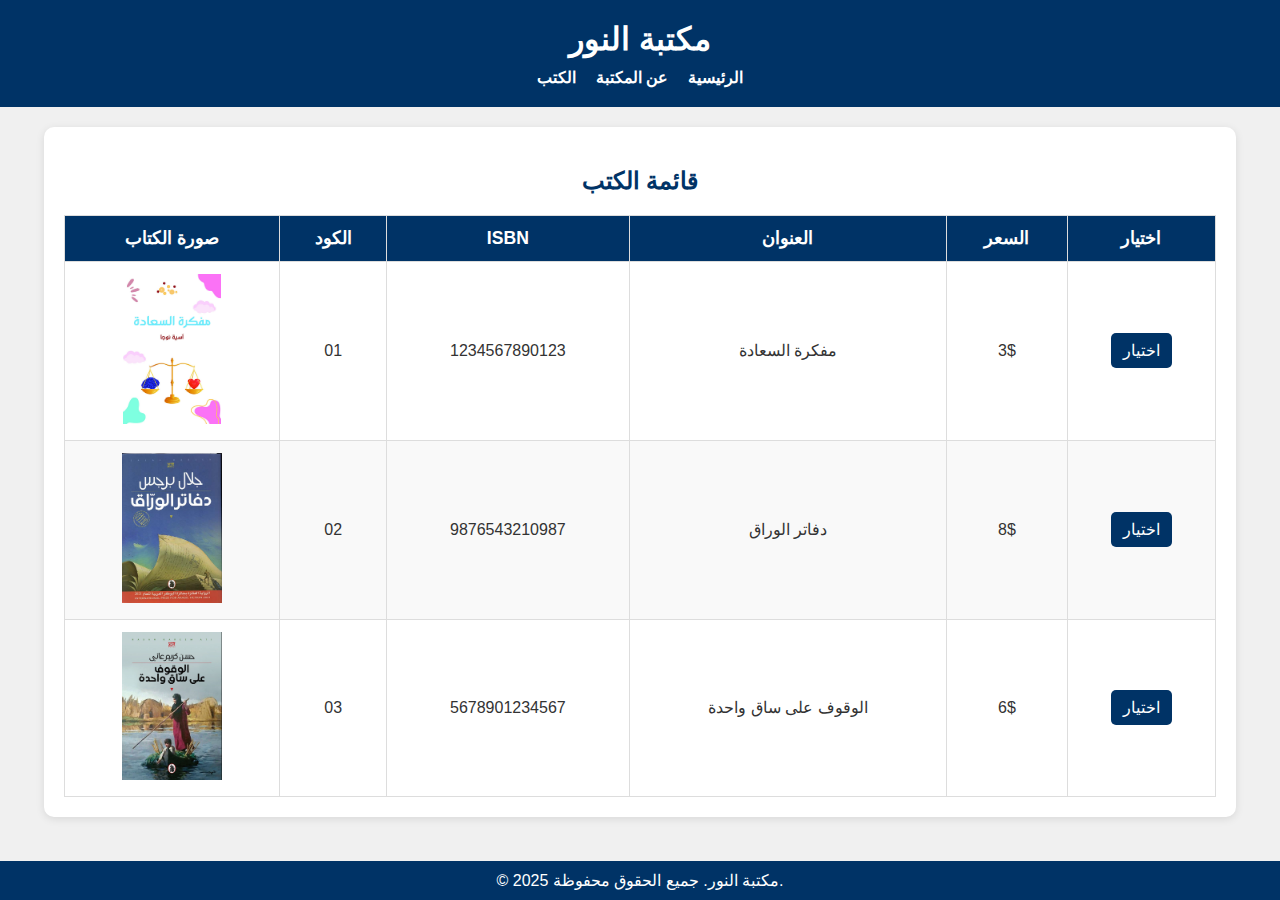
==== books.html @ 10886ed7 "Add files via upload" ====
<!DOCTYPE html>
<html lang="ar">

<head>
    <meta charset="UTF-8">
    <meta name="viewport" content="width=device-width, initial-scale=1.0">
    <title>الكتب - مكتبتنا</title>
    <link rel="stylesheet" href="style.css">
    <script src="https://code.jquery.com/jquery-3.6.0.min.js"></script>
    <script src="script.js" defer></script>
</head>

<body>
    <header>
        <div class="header-container">
            <h1>مكتبة النور</h1>
            <nav>
                <ul class="nav-list" style="direction: rtl;">
                    <li><a href="index.html">الرئيسية</a></li>
                    <li><a href="about.html">عن المكتبة</a></li>
                    <li><a href="books.html">الكتب</a></li>
                </ul>
            </nav>
        </div>
    </header>

    <main>
        <section class="books-list">
            <h2>قائمة الكتب</h2>
            <table class="book-table">
                <thead>
                    <tr>
                        <th>صورة الكتاب</th>
                        <th>الكود</th>
                        <th>ISBN</th>
                        <th>العنوان</th>
                        <th>السعر</th>
                        <th>اختيار</th>
                    </tr>
                </thead>
                <tbody>
                    <tr>
                        <td><img src="img/717993.jpg" alt="كتاب 1"></td>
                        <td>01</td>
                        <td>1234567890123</td>
                        <td>مفكرة السعادة </td>
                        <td>3$</td>
                        <td><button class="choose-book" data-title="مفكرة السعادة " data-price="$3">اختيار</button></td>
                    </tr>
                    <tr>
                        <td><img src="img/346573.jpg" alt="دفاتر الوراق"></td>
                        <td>02</td>
                        <td>9876543210987</td>
                        <td>دفاتر الوراق</td>
                        <td>8$</td>
                        <td><button class="choose-book" data-title="دفاتر الوراق" data-price="$8">اختيار</button>
                        </td>
                    </tr>
                    <tr>
                        <td><img src="img/358327.jpg" alt="الوقوف على ساق واحدة"></td>
                        <td>03</td>
                        <td>5678901234567</td>
                        <td> الوقوف على ساق واحدة</td>
                        <td>6$</td>
                        <td><button class="choose-book" data-title="الوقوف على ساق واحدة"
                                data-price="$6">اختيار</button></td>
                    </tr>

                </tbody>
            </table>
        </section>

        <section class="order-section hidden">
            <h2>طلب كتاب</h2>
            <form id="order-form">
                <p><strong>الكتاب المختار:</strong> <span id="selected-book"></span></p>
                <label for="full-name">الاسم الكامل:</label>
                <input type="text" id="full-name" pattern="[\u0621-\u064A ]*" placeholder="الاسم (اختياري)">

                <label for="national-id">الرقم الوطني: </label>
                <input type="text" id="national-id" required pattern="\d{11}" placeholder="الرقم الوطني (إلزامي)">

                <label for="birth-date">تاريخ الميلاد:</label>
                <input type="date" id="birth-date">

                <label for="phone">رقم الموبايل:</label>
                <input type="tel" id="phone" pattern="(09|08)[0-9]{8}" placeholder="رقم الموبايل (اختياري)">

                <label for="email">البريد الإلكتروني:</label>
                <input type="email" id="email" placeholder="البريد الإلكتروني (اختياري)">

                <button type="submit">إرسال</button>
            </form>
        </section>
    </main>

    <footer>
        <p>&copy; 2025 مكتبة النور. جميع الحقوق محفوظة.</p>
    </footer>
</body>

</html>
---- style.css ----
/* تنسيق عام */
body {
    font-family: "Arial", sans-serif;
    margin: 0;
    padding: 0;
    background-color: #f0f0f0;
    color: #333;
    text-align: center;
    display: flex;
    flex-direction: column;
    min-height: 100vh;
}

header {
    background-color: #003366;
    color: #fff;
    padding: 20px 0;
}

header h1 {
    margin: 0;
    font-size: 2rem;
}

nav ul {
    list-style: none;
    padding: 0;
    margin: 10px 0 0;
    display: flex;
    justify-content: center;
}

nav ul li {
    margin: 0 10px;
}

nav ul li a {
    text-decoration: none;
    color: #fff;
    font-size: 1rem;
    font-weight: bold;
}

nav ul li a:hover {
    text-decoration: underline;
}

/* تنسيق الجدول */
.books-list {
    margin: 20px auto;
    width: 90%;
    max-width: 1200px;
    background-color: #fff;
    padding: 20px;
    box-shadow: 0 2px 8px rgba(0, 0, 0, 0.1);
    border-radius: 10px;
}

.books-list h2 {
    margin-bottom: 20px;
    font-size: 1.5rem;
    color: #003366;
}

.book-table {
    width: 100%;
    border-collapse: collapse;
    font-size: 1rem;
}

.book-table th,
.book-table td {
    border: 1px solid #ddd;
    padding: 12px;
    text-align: center;
}

.book-table th {
    background-color: #003366;
    color: #fff;
    font-size: 1.1rem;
}

.book-table tr:nth-child(even) {
    background-color: #f9f9f9;
}

.book-table tr:hover {
    background-color: #f1f1f1;
}
.book-table img {
    max-width: 100px; /* الحد الأقصى للعرض */
    max-height: 150px; /* الحد الأقصى للارتفاع */
    object-fit: cover; /* لضبط الصورة بشكل مناسب داخل الأبعاد المحددة */
}
/* تنسيق الأزرار */
.choose-book {
    background-color: #003366;
    color: #fff;
    border: none;
    padding: 8px 12px;
    border-radius: 5px;
    cursor: pointer;
    font-size: 1rem;
}

.choose-book:hover {
    background-color: #005599;
}

/* تنسيق قسم الطلب */
.order-section {
    margin: 20px auto;
    width: 90%;
    max-width: 600px;
    background-color: #fff;
    padding: 20px;
    box-shadow: 0 2px 8px rgba(0, 0, 0, 0.1);
    border-radius: 10px;
}

.order-section.hidden {
    display: none;
}

.order-section h2 {
    margin-bottom: 15px;
    font-size: 1.5rem;
    color: #003366;
}

form label {
    display: block;
    margin: 10px 0 5px;
    font-weight: bold;
    color: #333;
}

form input {
    width: 100%;
    padding: 10px;
    margin-bottom: 15px;
    border: 1px solid #ddd;
    border-radius: 5px;
    font-size: 1rem;
    box-sizing: border-box;
}

form input:focus {
    border-color: #003366;
    outline: none;
}

form button {
    background-color: #003366;
    color: #fff;
    border: none;
    padding: 10px 15px;
    border-radius: 5px;
    cursor: pointer;
    font-size: 1rem;
}

form button:hover {
    background-color: #005599;
}

/* الفوتر */
footer {
    background-color: #003366;
    color: white;
    padding: 10px 0;
    text-align: center;
    margin-top: auto;
}

footer p {
    margin: 0;
    font-size: 1rem;
}
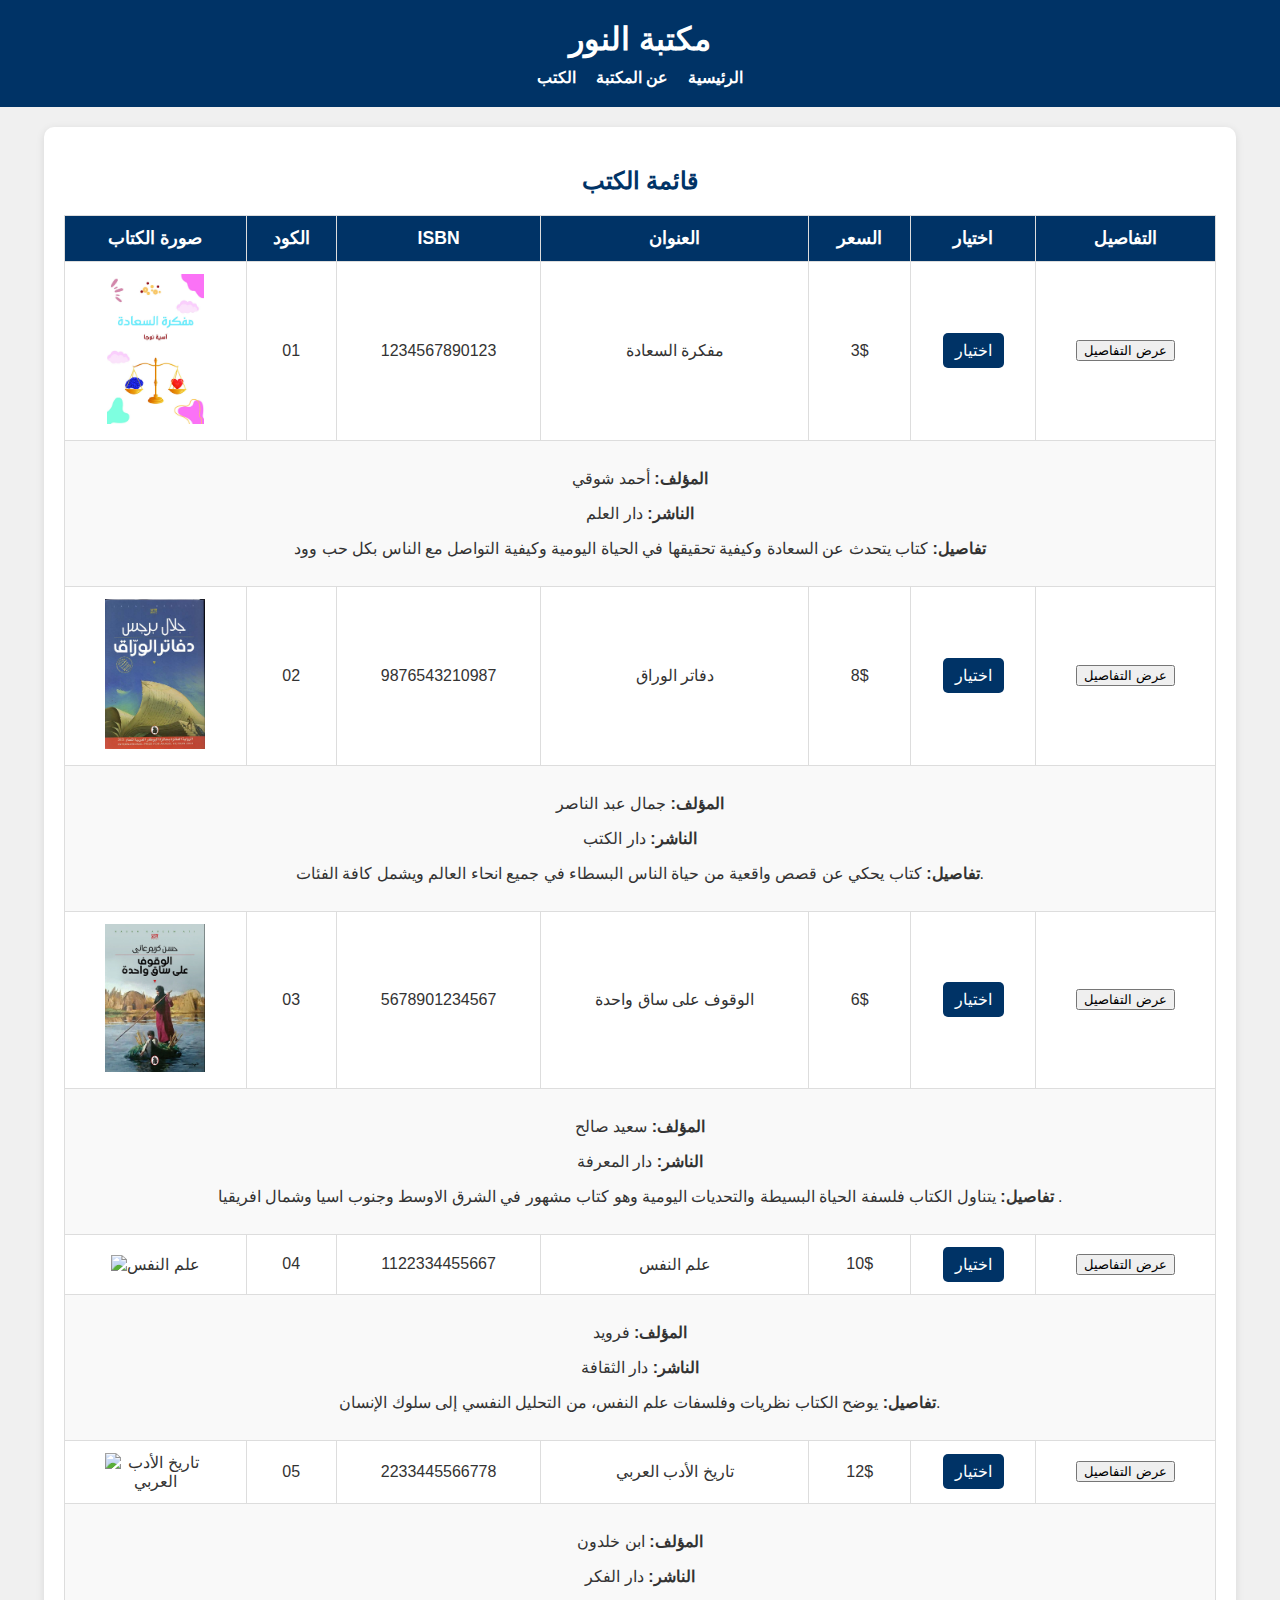
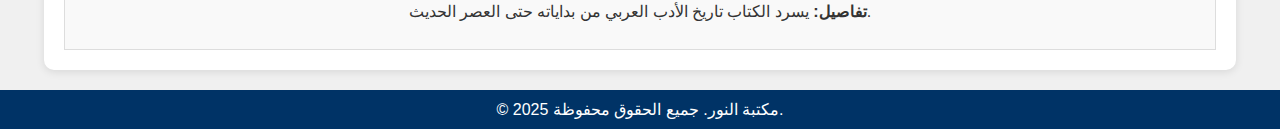
==== commit db5f120d: "Update books.html" ====
--- a/books.html
+++ b/books.html
@@ -1,4 +1,4 @@
-<!DOCTYPE html>
+ <!DOCTYPE html>
 <html lang="ar">
 
 <head>
@@ -7,7 +7,7 @@
     <title>الكتب - مكتبتنا</title>
     <link rel="stylesheet" href="style.css">
     <script src="https://code.jquery.com/jquery-3.6.0.min.js"></script>
-    <script src="script.js" defer></script>
+    <script src="myFunctions.js" defer></script>
 </head>
 
 <body>
@@ -36,6 +36,7 @@
                         <th>العنوان</th>
                         <th>السعر</th>
                         <th>اختيار</th>
+                        <th>التفاصيل</th>
                     </tr>
                 </thead>
                 <tbody>
@@ -43,29 +44,86 @@
                         <td><img src="img/717993.jpg" alt="كتاب 1"></td>
                         <td>01</td>
                         <td>1234567890123</td>
-                        <td>مفكرة السعادة </td>
+                        <td>مفكرة السعادة</td>
                         <td>3$</td>
-                        <td><button class="choose-book" data-title="مفكرة السعادة " data-price="$3">اختيار</button></td>
+                        <td><button class="choose-book" data-title="مفكرة السعادة" data-price="$3">اختيار</button></td>
+                        <td><button class="details-btn">عرض التفاصيل</button></td>
                     </tr>
+                    <tr class="details-row hidden">
+                        <td colspan="7">
+                            <p><strong>المؤلف:</strong> أحمد شوقي</p>
+                            <p><strong>الناشر:</strong> دار العلم</p>
+                            <p><strong>تفاصيل:</strong> كتاب يتحدث عن السعادة وكيفية تحقيقها في الحياة اليومية وكيفية التواصل مع الناس بكل حب وود</p>
+                        </td>
+                    </tr>
+
                     <tr>
                         <td><img src="img/346573.jpg" alt="دفاتر الوراق"></td>
                         <td>02</td>
                         <td>9876543210987</td>
                         <td>دفاتر الوراق</td>
                         <td>8$</td>
-                        <td><button class="choose-book" data-title="دفاتر الوراق" data-price="$8">اختيار</button>
+                        <td><button class="choose-book" data-title="دفاتر الوراق" data-price="$8">اختيار</button></td>
+                        <td><button class="details-btn">عرض التفاصيل</button></td>
+                    </tr>
+                    <tr class="details-row hidden">
+                        <td colspan="7">
+                            <p><strong>المؤلف:</strong> جمال عبد الناصر</p>
+                            <p><strong>الناشر:</strong> دار الكتب</p>
+                            <p><strong>تفاصيل:</strong>  كتاب يحكي عن قصص واقعية من حياة الناس البسطاء في جميع انحاء العالم ويشمل كافة الفئات.</p>
                         </td>
                     </tr>
+
                     <tr>
                         <td><img src="img/358327.jpg" alt="الوقوف على ساق واحدة"></td>
                         <td>03</td>
                         <td>5678901234567</td>
-                        <td> الوقوف على ساق واحدة</td>
+                        <td>الوقوف على ساق واحدة</td>
                         <td>6$</td>
-                        <td><button class="choose-book" data-title="الوقوف على ساق واحدة"
-                                data-price="$6">اختيار</button></td>
+                        <td><button class="choose-book" data-title="الوقوف على ساق واحدة" data-price="$6">اختيار</button></td>
+                        <td><button class="details-btn">عرض التفاصيل</button></td>
                     </tr>
-
+                    <tr class="details-row hidden">
+                        <td colspan="7">
+                            <p><strong>المؤلف:</strong> سعيد صالح</p>
+                                <p><strong>الناشر:</strong> دار المعرفة</p>
+                            <p><strong>تفاصيل:</strong>  يتناول الكتاب فلسفة الحياة البسيطة والتحديات اليومية وهو كتاب مشهور في الشرق الاوسط وجنوب اسيا وشمال افريقيا .</p>
+                        </td>
+                    </tr>
+                    <tr>
+                        <td><img src="img/images.jpg" alt="علم النفس"></td>
+                        <td>04</td>
+                        <td>1122334455667</td>
+                        <td>علم النفس</td>
+                        <td>10$</td>
+                        <td><button class="choose-book" data-title="علم النفس" data-price="$10">اختيار</button></td>
+                        <td><button class="details-btn">عرض التفاصيل</button></td>
+                    </tr>
+                    <tr class="details-row hidden">
+                        <td colspan="7">
+                            <p><strong>المؤلف:</strong> فرويد</p>
+                            <p><strong>الناشر:</strong> دار الثقافة</p>
+                            <p><strong>تفاصيل:</strong> يوضح الكتاب نظريات وفلسفات علم النفس، من التحليل النفسي إلى سلوك الإنسان.</p>
+                        </td>
+                    </tr>
+                    
+                    <tr>
+                        <td><img src="img/images (1).jpg" alt="تاريخ الأدب العربي"></td>
+                        <td>05</td>
+                        <td>2233445566778</td>
+                        <td>تاريخ الأدب العربي</td>
+                        <td>12$</td>
+                        <td><button class="choose-book" data-title="تاريخ الأدب العربي" data-price="$12">اختيار</button></td>
+                        <td><button class="details-btn">عرض التفاصيل</button></td>
+                    </tr>
+                    <tr class="details-row hidden">
+                        <td colspan="7">
+                            <p><strong>المؤلف:</strong> ابن خلدون</p>
+                            <p><strong>الناشر:</strong> دار الفكر</p>
+                            <p><strong>تفاصيل:</strong> يسرد الكتاب تاريخ الأدب العربي من بداياته حتى العصر الحديث.</p>
+                        </td>
+                    </tr>
+                    
                 </tbody>
             </table>
         </section>
@@ -74,17 +132,18 @@
             <h2>طلب كتاب</h2>
             <form id="order-form">
                 <p><strong>الكتاب المختار:</strong> <span id="selected-book"></span></p>
+
                 <label for="full-name">الاسم الكامل:</label>
-                <input type="text" id="full-name" pattern="[\u0621-\u064A ]*" placeholder="الاسم (اختياري)">
+                <input type="text" id="full-name" placeholder="الاسم (اختياري)" required>
 
-                <label for="national-id">الرقم الوطني: </label>
-                <input type="text" id="national-id" required pattern="\d{11}" placeholder="الرقم الوطني (إلزامي)">
+                <label for="national-id">الرقم الوطني:</label>
+                <input type="text" id="national-id" placeholder="الرقم الوطني (إلزامي)" required>
 
                 <label for="birth-date">تاريخ الميلاد:</label>
                 <input type="date" id="birth-date">
 
                 <label for="phone">رقم الموبايل:</label>
-                <input type="tel" id="phone" pattern="(09|08)[0-9]{8}" placeholder="رقم الموبايل (اختياري)">
+                <input type="tel" id="phone" placeholder="رقم الموبايل (اختياري)">
 
                 <label for="email">البريد الإلكتروني:</label>
                 <input type="email" id="email" placeholder="البريد الإلكتروني (اختياري)">
@@ -99,4 +158,4 @@
     </footer>
 </body>
 
-</html>+</html>
